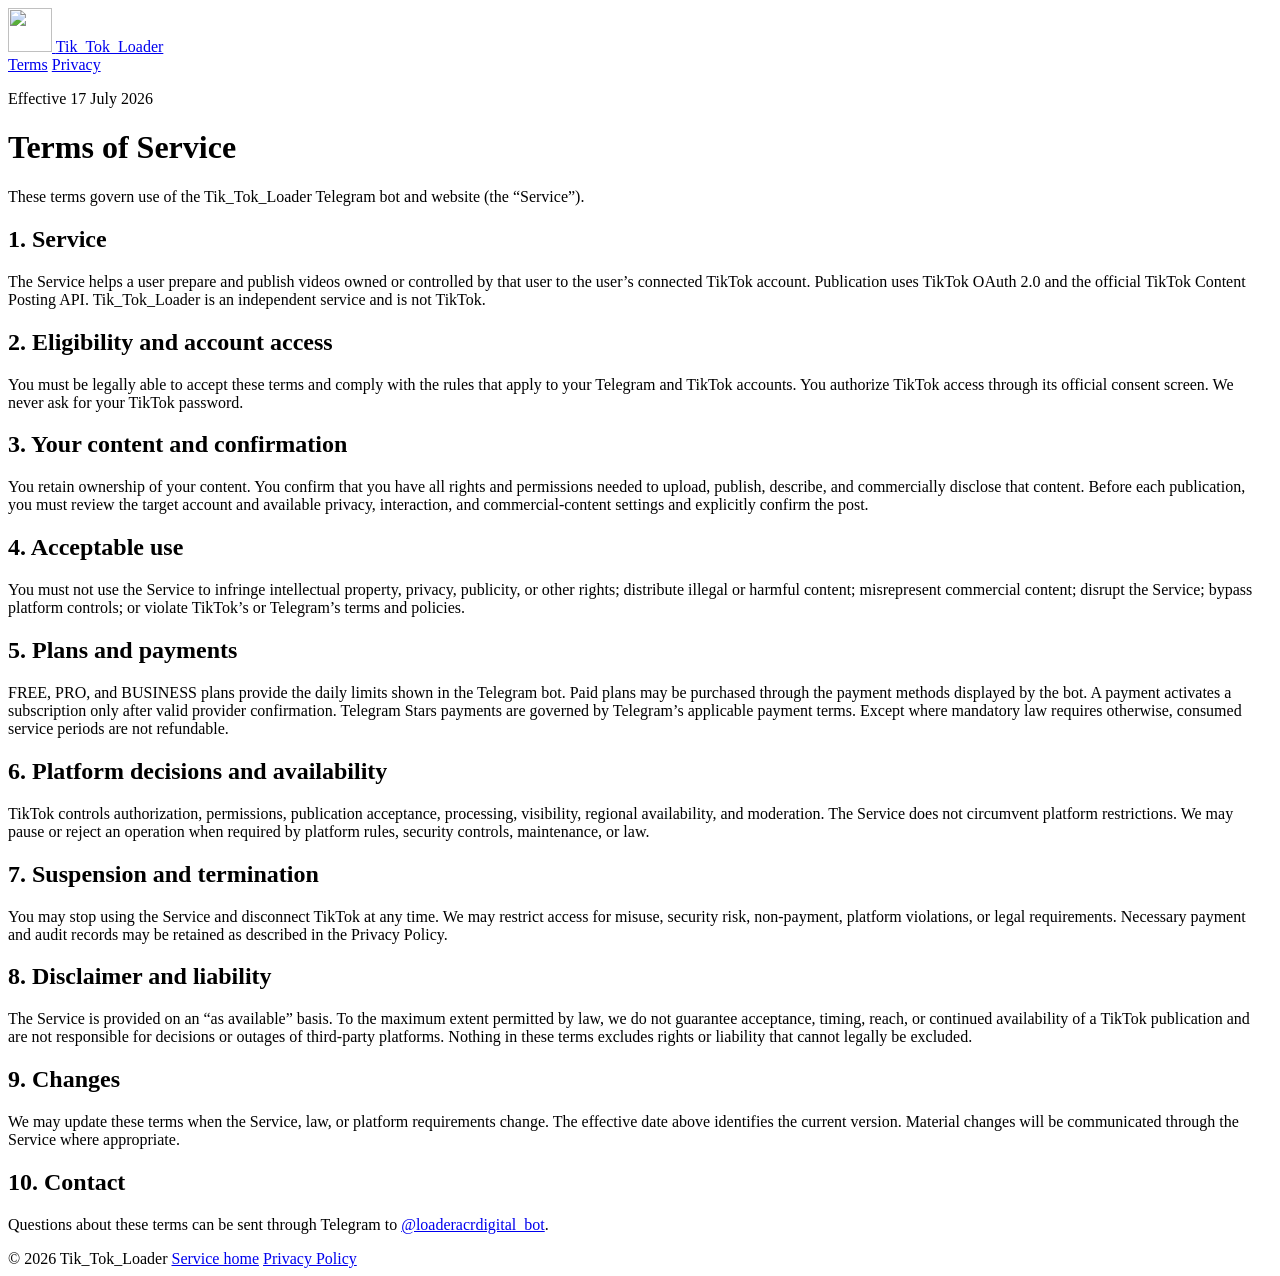
==== app/public/terms.html @ 7e675a5e "feat: prepare public site for TikTok review" ====
<!doctype html>
<html lang="en">
  <head>
    <meta charset="utf-8">
    <meta name="viewport" content="width=device-width, initial-scale=1">
    <meta name="description" content="Terms of Service for Tik_Tok_Loader.">
    <meta name="color-scheme" content="light">
    <title>Terms of Service · Tik_Tok_Loader</title>
    <link rel="icon" type="image/png" href="/assets/app-icon.png">
    <link rel="stylesheet" href="/assets/public.css">
  </head>
  <body>
    <header class="site-header">
      <a class="brand" href="/" aria-label="Tik_Tok_Loader home">
        <img src="/assets/app-icon.png" alt="" width="44" height="44">
        <span>Tik_Tok_Loader</span>
      </a>
      <nav aria-label="Legal">
        <a aria-current="page" href="/legal/terms">Terms</a>
        <a href="/legal/privacy">Privacy</a>
      </nav>
    </header>

    <main class="legal-document">
      <header>
        <p class="eyebrow">Effective 17 July 2026</p>
        <h1>Terms of Service</h1>
        <p class="lead">These terms govern use of the Tik_Tok_Loader Telegram bot and website (the “Service”).</p>
      </header>

      <section>
        <h2>1. Service</h2>
        <p>The Service helps a user prepare and publish videos owned or controlled by that user to the user’s connected TikTok account. Publication uses TikTok OAuth 2.0 and the official TikTok Content Posting API. Tik_Tok_Loader is an independent service and is not TikTok.</p>
      </section>
      <section>
        <h2>2. Eligibility and account access</h2>
        <p>You must be legally able to accept these terms and comply with the rules that apply to your Telegram and TikTok accounts. You authorize TikTok access through its official consent screen. We never ask for your TikTok password.</p>
      </section>
      <section>
        <h2>3. Your content and confirmation</h2>
        <p>You retain ownership of your content. You confirm that you have all rights and permissions needed to upload, publish, describe, and commercially disclose that content. Before each publication, you must review the target account and available privacy, interaction, and commercial-content settings and explicitly confirm the post.</p>
      </section>
      <section>
        <h2>4. Acceptable use</h2>
        <p>You must not use the Service to infringe intellectual property, privacy, publicity, or other rights; distribute illegal or harmful content; misrepresent commercial content; disrupt the Service; bypass platform controls; or violate TikTok’s or Telegram’s terms and policies.</p>
      </section>
      <section>
        <h2>5. Plans and payments</h2>
        <p>FREE, PRO, and BUSINESS plans provide the daily limits shown in the Telegram bot. Paid plans may be purchased through the payment methods displayed by the bot. A payment activates a subscription only after valid provider confirmation. Telegram Stars payments are governed by Telegram’s applicable payment terms. Except where mandatory law requires otherwise, consumed service periods are not refundable.</p>
      </section>
      <section>
        <h2>6. Platform decisions and availability</h2>
        <p>TikTok controls authorization, permissions, publication acceptance, processing, visibility, regional availability, and moderation. The Service does not circumvent platform restrictions. We may pause or reject an operation when required by platform rules, security controls, maintenance, or law.</p>
      </section>
      <section>
        <h2>7. Suspension and termination</h2>
        <p>You may stop using the Service and disconnect TikTok at any time. We may restrict access for misuse, security risk, non-payment, platform violations, or legal requirements. Necessary payment and audit records may be retained as described in the Privacy Policy.</p>
      </section>
      <section>
        <h2>8. Disclaimer and liability</h2>
        <p>The Service is provided on an “as available” basis. To the maximum extent permitted by law, we do not guarantee acceptance, timing, reach, or continued availability of a TikTok publication and are not responsible for decisions or outages of third-party platforms. Nothing in these terms excludes rights or liability that cannot legally be excluded.</p>
      </section>
      <section>
        <h2>9. Changes</h2>
        <p>We may update these terms when the Service, law, or platform requirements change. The effective date above identifies the current version. Material changes will be communicated through the Service where appropriate.</p>
      </section>
      <section>
        <h2>10. Contact</h2>
        <p>Questions about these terms can be sent through Telegram to <a href="https://t.me/loaderacrdigital_bot">@loaderacrdigital_bot</a>.</p>
      </section>
    </main>

    <footer>
      <span>&copy; 2026 Tik_Tok_Loader</span>
      <span><a href="/">Service home</a></span>
      <span><a href="/legal/privacy">Privacy Policy</a></span>
    </footer>
  </body>
</html>
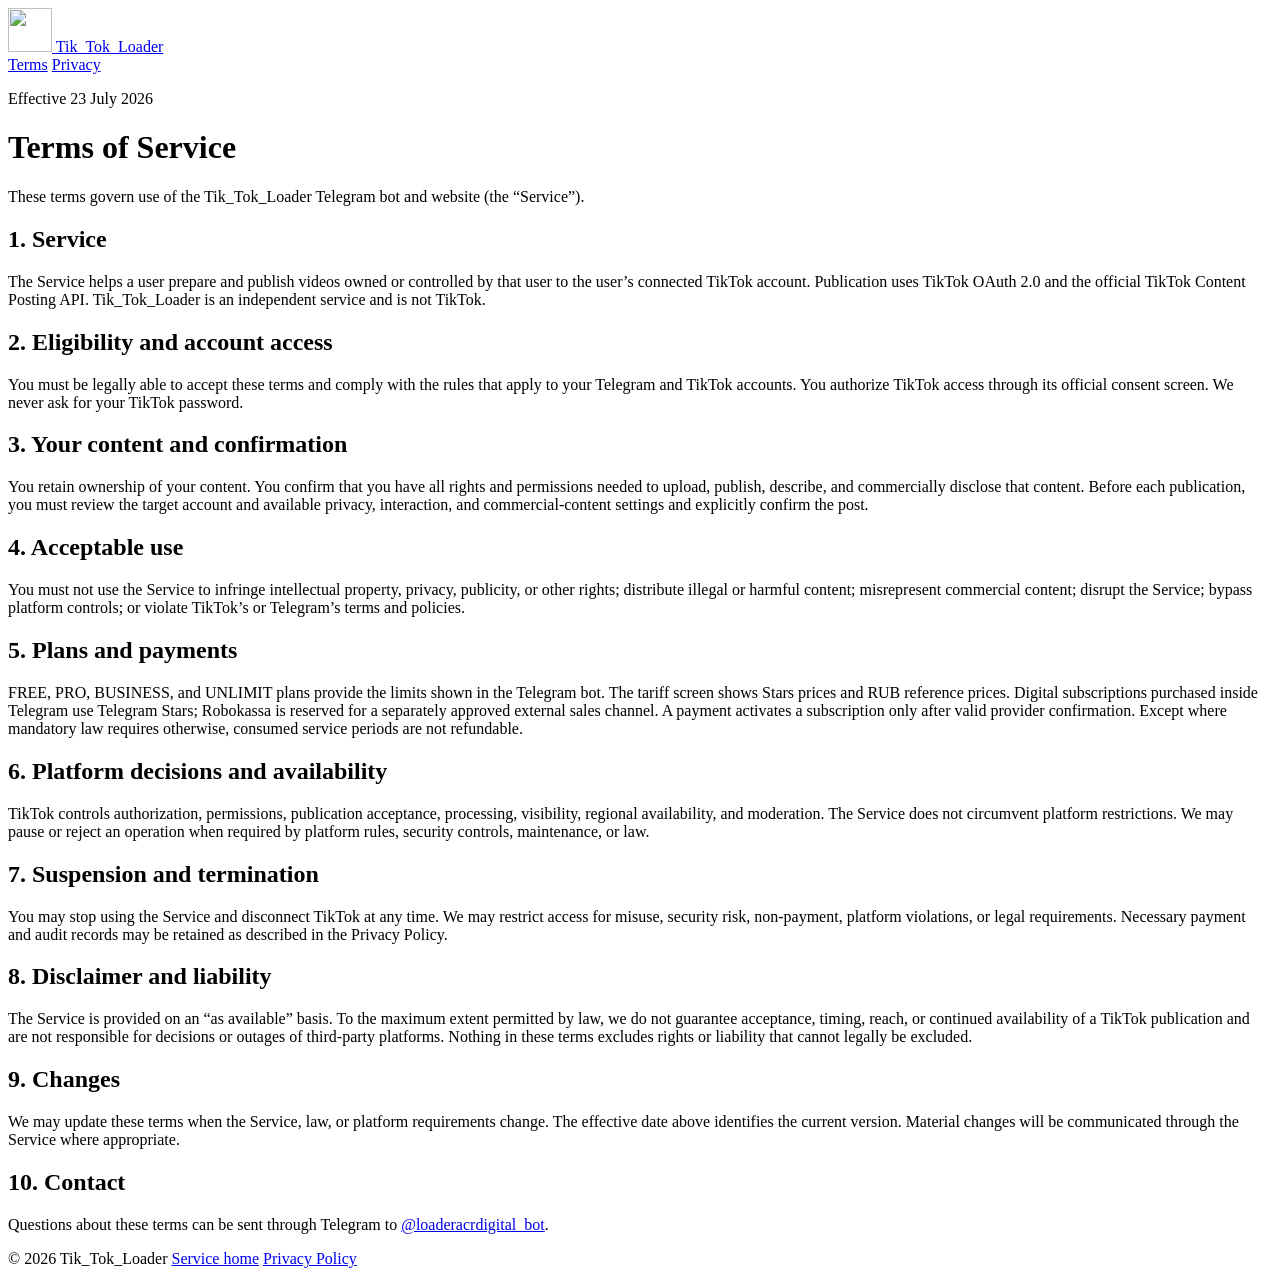
==== commit 17ae5dd3: "feat: add unlimited plan and refund failed upload limits" ====
--- a/app/public/terms.html
+++ b/app/public/terms.html
@@ -23,7 +23,7 @@
 
     <main class="legal-document">
       <header>
-        <p class="eyebrow">Effective 17 July 2026</p>
+        <p class="eyebrow">Effective 23 July 2026</p>
         <h1>Terms of Service</h1>
         <p class="lead">These terms govern use of the Tik_Tok_Loader Telegram bot and website (the “Service”).</p>
       </header>
@@ -46,7 +46,7 @@
       </section>
       <section>
         <h2>5. Plans and payments</h2>
-        <p>FREE, PRO, and BUSINESS plans provide the daily limits shown in the Telegram bot. Paid plans may be purchased through the payment methods displayed by the bot. A payment activates a subscription only after valid provider confirmation. Telegram Stars payments are governed by Telegram’s applicable payment terms. Except where mandatory law requires otherwise, consumed service periods are not refundable.</p>
+        <p>FREE, PRO, BUSINESS, and UNLIMIT plans provide the limits shown in the Telegram bot. The tariff screen shows Stars prices and RUB reference prices. Digital subscriptions purchased inside Telegram use Telegram Stars; Robokassa is reserved for a separately approved external sales channel. A payment activates a subscription only after valid provider confirmation. Except where mandatory law requires otherwise, consumed service periods are not refundable.</p>
       </section>
       <section>
         <h2>6. Platform decisions and availability</h2>
